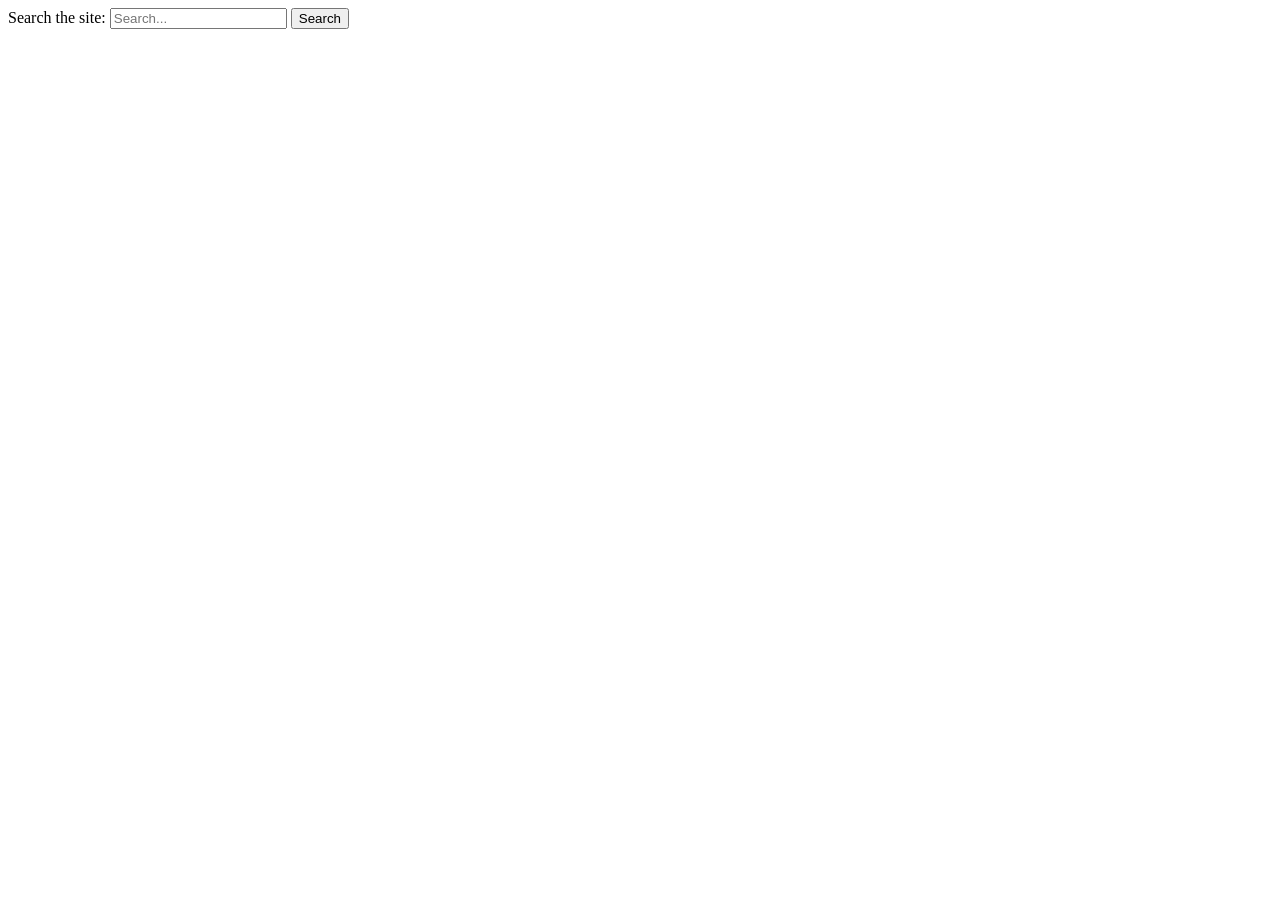
==== ai.html @ c7112f54 "Create ai.html" ====
<!DOCTYPE html>
<html lang="en">
<head>
  <meta charset="UTF-8">
  <meta name="viewport" content="width=device-width, initial-scale=1.0">
  <title>Document</title>
</head>
<body>
  <form action="/search-results-page" method="get">
  <label for="site-search">Search the site:</label>
  <input type="search" id="site-search" name="q" placeholder="Search...">
  <button type="submit">Search</button>
</form>
</body>
</html>
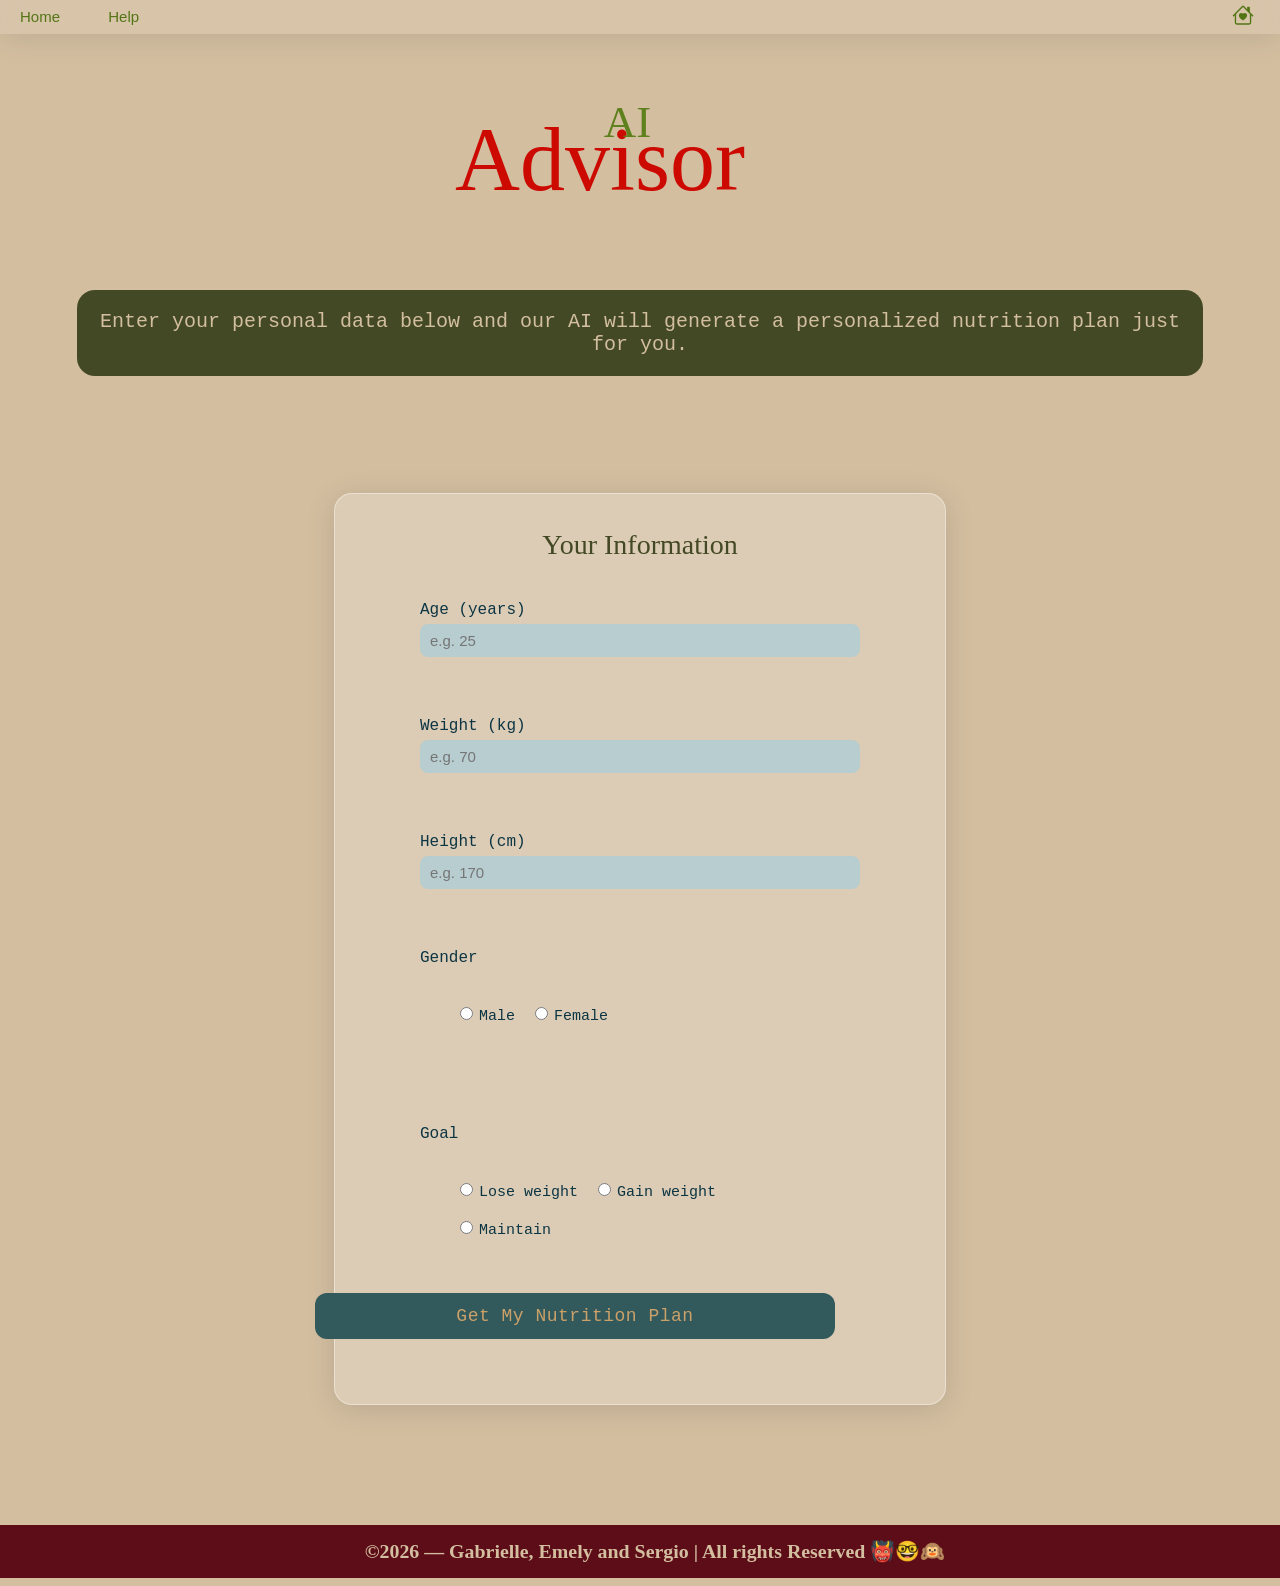
==== commit 455707bd: "added ai" ====
--- a/ai.html
+++ b/ai.html
@@ -1,15 +1,359 @@
-<!DOCTYPE html>
+<!doctype html>
 <html lang="en">
-<head>
-  <meta charset="UTF-8">
-  <meta name="viewport" content="width=device-width, initial-scale=1.0">
-  <title>Document</title>
-</head>
-<body>
-  <form action="/search-results-page" method="get">
-  <label for="site-search">Search the site:</label>
-  <input type="search" id="site-search" name="q" placeholder="Search...">
-  <button type="submit">Search</button>
-</form>
-</body>
-</html>+  <head>
+    <meta charset="UTF-8" />
+    <meta name="viewport" content="width=device-width, initial-scale=1.0" />
+    <title>AI Nutrition Advisor - Nutrition Scanner</title>
+    <link rel="stylesheet" href="styles.css" />
+  </head>
+  <body>
+    <nav>
+      <ul id="navbar">
+        <li style="font-family: Verdana, sans-serif">
+          <a href="Index.html">Home</a>
+        </li>
+        <li style="font-family: Verdana, sans-serif"><a href="">Help</a></li>
+      </ul>
+      <a id="home" href="Index.html">
+        <svg
+          xmlns="http://www.w3.org/2000/svg"
+          width="22"
+          height="22"
+          fill="currentColor"
+          class="bi bi-house-heart"
+          viewBox="0 0 16 16"
+        >
+          <path
+            d="M8 6.982C9.664 5.309 13.825 8.236 8 12 2.175 8.236 6.336 5.309 8 6.982"
+          />
+          <path
+            d="M8.707 1.5a1 1 0 0 0-1.414 0L.646 8.146a.5.5 0 0 0 .708.707L2 8.207V13.5A1.5 1.5 0 0 0 3.5 15h9a1.5 1.5 0 0 0 1.5-1.5V8.207l.646.646a.5.5 0 0 0 .708-.707L13 5.793V2.5a.5.5 0 0 0-.5-.5h-1a.5.5 0 0 0-.5.5v1.293zM13 7.207V13.5a.5.5 0 0 1-.5.5h-9a.5.5 0 0 1-.5-.5V7.207l5-5z"
+          />
+        </svg>
+      </a>
+    </nav>
+
+    <div id="title" style="margin-top: 70px">
+      <div id="title2" style="text-align: center; margin: 0 auto">
+        <div id="nutrition"><p>AI</p></div>
+        <div id="scanner" style="font-size: 90px; margin-top: -40px">
+          <p>Advisor</p>
+        </div>
+      </div>
+    </div>
+
+    <div class="introtext" style="margin-top: 20px">
+      <p>
+        Enter your personal data below and our AI will generate a personalized
+        nutrition plan just for you.
+      </p>
+    </div>
+
+    <div style="display: flex; justify-content: center; margin: 30px 6%">
+      <div
+        style="
+          background: rgba(255, 255, 255, 0.22);
+          box-shadow: 0 4px 30px rgba(0, 0, 0, 0.12);
+          backdrop-filter: blur(6px);
+          border: 1px solid rgba(255, 255, 255, 0.4);
+          border-radius: 18px;
+          padding: 35px 45px;
+          width: 100%;
+          max-width: 520px;
+        "
+      >
+        <p
+          style="
+            color: #434924;
+            font-family: Trattatello, fantasy;
+            font-size: 28px;
+            text-align: center;
+            margin: 0 0 20px 0;
+            padding: 0;
+          "
+        >
+          Your Information
+        </p>
+
+        <form id="ai-form" style="width: 100%; margin: 0; padding: 0">
+          <div style="margin-bottom: 16px">
+            <label
+              for="age"
+              style="
+                display: block;
+                color: #0c3544;
+                font-family: monospace;
+                font-size: 16px;
+                margin-bottom: 5px;
+              "
+              >Age (years)</label
+            >
+            <input
+              type="number"
+              id="age"
+              min="1"
+              max="120"
+              placeholder="e.g. 25"
+              required
+              style="
+                width: 100%;
+                box-sizing: border-box;
+                padding: 8px 10px;
+                font-size: 15px;
+                border-radius: 8px;
+                border: none;
+                background-color: #b8cdd0;
+                color: #0c3544;
+              "
+            />
+          </div>
+
+          <div style="margin-bottom: 16px">
+            <label
+              for="weight"
+              style="
+                display: block;
+                color: #0c3544;
+                font-family: monospace;
+                font-size: 16px;
+                margin-bottom: 5px;
+              "
+              >Weight (kg)</label
+            >
+            <input
+              type="number"
+              id="weight"
+              min="1"
+              max="500"
+              step="0.1"
+              placeholder="e.g. 70"
+              required
+              style="
+                width: 100%;
+                box-sizing: border-box;
+                padding: 8px 10px;
+                font-size: 15px;
+                border-radius: 8px;
+                border: none;
+                background-color: #b8cdd0;
+                color: #0c3544;
+              "
+            />
+          </div>
+
+          <div style="margin-bottom: 16px">
+            <label
+              for="height"
+              style="
+                display: block;
+                color: #0c3544;
+                font-family: monospace;
+                font-size: 16px;
+                margin-bottom: 5px;
+              "
+              >Height (cm)</label
+            >
+            <input
+              type="number"
+              id="height"
+              min="50"
+              max="300"
+              placeholder="e.g. 170"
+              required
+              style="
+                width: 100%;
+                box-sizing: border-box;
+                padding: 8px 10px;
+                font-size: 15px;
+                border-radius: 8px;
+                border: none;
+                background-color: #b8cdd0;
+                color: #0c3544;
+              "
+            />
+          </div>
+
+          <div style="margin-bottom: 16px">
+            <label
+              style="
+                display: block;
+                color: #0c3544;
+                font-family: monospace;
+                font-size: 16px;
+                margin-bottom: 8px;
+              "
+              >Gender</label
+            >
+            <div
+              style="
+                display: flex;
+                gap: 20px;
+                font-family: monospace;
+                color: #0c3544;
+                font-size: 15px;
+              "
+            >
+              <label
+                ><input
+                  type="radio"
+                  name="gender"
+                  value="male"
+                  style="width: auto; margin-right: 6px"
+                />Male</label
+              >
+              <label
+                ><input
+                  type="radio"
+                  name="gender"
+                  value="female"
+                  style="width: auto; margin-right: 6px"
+                />Female</label
+              >
+            </div>
+          </div>
+
+          <div style="margin-bottom: 24px">
+            <label
+              style="
+                display: block;
+                color: #0c3544;
+                font-family: monospace;
+                font-size: 16px;
+                margin-bottom: 8px;
+              "
+              >Goal</label
+            >
+            <div
+              style="
+                display: flex;
+                gap: 20px;
+                flex-wrap: wrap;
+                font-family: monospace;
+                color: #0c3544;
+                font-size: 15px;
+              "
+            >
+              <label
+                ><input
+                  type="radio"
+                  name="goal"
+                  value="lose weight"
+                  style="width: auto; margin-right: 6px"
+                />Lose weight</label
+              >
+              <label
+                ><input
+                  type="radio"
+                  name="goal"
+                  value="gain weight"
+                  style="width: auto; margin-right: 6px"
+                />Gain weight</label
+              >
+              <label
+                ><input
+                  type="radio"
+                  name="goal"
+                  value="maintain weight"
+                  style="width: auto; margin-right: 6px"
+                />Maintain</label
+              >
+            </div>
+          </div>
+
+          <button
+            type="submit"
+            id="submit-btn"
+            style="
+              width: 100%;
+              font-size: 18px;
+              border: none;
+              border-radius: 12px;
+              padding: 13px;
+              background: #32595c;
+              color: #caa169;
+              cursor: pointer;
+              font-family: monospace;
+              letter-spacing: 0.5px;
+            "
+          >
+            Get My Nutrition Plan
+          </button>
+        </form>
+      </div>
+    </div>
+
+    <div id="result-section" style="display: none; margin: 10px 6% 40px 6%">
+      <div
+        style="
+          background: rgba(67, 73, 36, 0.9);
+          border-radius: 18px;
+          padding: 35px 40px;
+          color: #d3bea0;
+          font-family: monospace;
+          font-size: 16px;
+          line-height: 1.7;
+        "
+      >
+        <p
+          style="
+            font-family: Trattatello, fantasy;
+            font-size: 30px;
+            color: #caa169;
+            margin: 0 0 18px 0;
+            padding: 0;
+            text-align: center;
+          "
+        >
+          Your Personalized Plan
+        </p>
+        <div id="result-content"></div>
+      </div>
+    </div>
+
+    <div
+      id="loading-section"
+      style="
+        display: none;
+        text-align: center;
+        margin: 30px;
+        font-family: monospace;
+        font-size: 18px;
+        color: #434924;
+      "
+    >
+      <div
+        style="
+          font-size: 40px;
+          animation: spin 1.2s linear infinite;
+          display: inline-block;
+        "
+      >
+        &#9881;
+      </div>
+      <p style="margin-top: 10px">
+        Analyzing your data and generating your plan...
+      </p>
+    </div>
+
+    <style>
+      @keyframes spin {
+        from {
+          transform: rotate(0deg);
+        }
+        to {
+          transform: rotate(360deg);
+        }
+      }
+    </style>
+
+    <footer>
+      <div id="footer">
+        <h3>
+          ©2026 — Gabrielle, Emely and Sergio | All rights Reserved 👹🤓🙉
+        </h3>
+      </div>
+    </footer>
+
+    <script src="ai.js"></script>
+  </body>
+</html>
--- a/styles.css
+++ b/styles.css
@@ -0,0 +1,269 @@
+*{
+    margin: 0;
+    padding: 0;
+}
+
+body{
+    background-color: #d3bea0;
+}
+
+nav{
+    min-width: 100%;
+    background-color: rgba(255, 255, 255, 0.1);
+    box-shadow: 0 4px 30px rgba(0, 0, 0, 0.1);
+    backdrop-filter: blur(9.8px);
+    -webkit-backdrop-filter: blur(9.8px);
+    position: fixed;
+    top: 0;
+    display: flex;
+    flex-direction: row;
+    justify-content: space-between;
+    align-items: center;
+}
+
+#navbar {
+  list-style-type: none;
+  overflow: hidden;
+  display: flex;
+}
+
+a{
+    text-decoration: none;
+    color: black;
+    font-size: 15px;
+    margin-left: 30%;
+    margin-right: 2%;
+    align-items: center;
+    color: #537515;
+}
+
+.home{
+    margin-right: -30px;
+
+}
+
+li{
+    margin-right:35px ;
+    padding: 8px;
+}
+
+#navbar li a:hover {
+    transition-duration: 0.2s;
+    letter-spacing: 1px;
+}
+
+div{
+    margin: 20px;
+    padding: 20px;
+}
+
+#title{
+    padding: 0;
+    margin-top: 60px;
+    display: flex;
+    justify-content: center;
+    margin-left: -60px;
+}
+
+#logo{
+    width: 150px;
+    height: 200px;
+    margin: 0;
+    padding: 0;
+}
+
+#logoimg{
+    margin: 0;
+    width: 300px;
+    margin-left: -60%;
+    margin-top: -50px;
+}
+
+
+#title2{
+    margin: 0;
+    padding: 0;
+    height: 200px;
+}
+
+#nutrition{
+    padding: 0;
+    margin-left: 75px;
+    margin-bottom: 0;
+    margin-top: 26px;
+    font-size: 45px;
+    font-family: Trattatello, fantasy;
+    color: #5e811e;
+}
+
+#scanner{
+    padding: 0;
+    margin: 0;
+    margin-top: -55px;
+    float: left;
+    font-size: 140px;
+    font-family: Marker Felt, fantasy;
+    color: #cc0a02;
+}
+
+.introtext{
+    background-color: #434924;
+    border-radius: 18px;
+    margin: 6%; 
+    text-align: center; 
+    font-family: monospace; 
+    font-size: 20px; 
+    color: #d3bea0;
+}
+
+.inbox{
+    margin-left: -20px;
+    margin-right: -20px;
+    margin-top: -30px;
+    border-radius: 18px;
+    font-family: monospace; 
+    width: 60%;
+    font-size: 20px; 
+}
+
+#box1{
+    padding-bottom: 5px;
+    margin-bottom: 0;
+    margin: 6%;
+}
+
+#text1{
+background-color: #968553;
+margin-bottom: 45px;
+    text-align: center;
+    font-size: 16px;
+    align-content: center;
+   color: #5d0d18;
+   height: 110px;
+}
+
+#text2{
+    margin-top: 10px;
+    background-color: #5d0d18;
+    text-align: center;
+    font-size: 16px;
+    align-content: center;
+    color: #968553;
+    height: 110px;
+}
+
+button{
+    font-size: 20px;
+    border: none;
+    border-radius: 25px;
+    margin: 65px;
+    margin-top: -30px;
+    margin-bottom: 30px;
+    padding: 15px;
+    float: right;
+    background: #32595c;
+    color: #caa169;
+}
+
+button:hover{
+    transition-duration: 0.2s;
+    background: #caa169;
+    color: #32595c;
+    letter-spacing: 1px;
+}
+
+
+
+
+/* The Modal (background) */
+.modal {
+  margin: 0;
+  display: none; /* Hidden by default */
+  position: fixed; /* Stay in place */
+  z-index: 1; /* Sit on top */
+  align-content: center; /* Location of the box */
+  left: 0;
+  top: 0;
+  width: 100%; /* Full width */
+  height: 100%; /* Full height */
+  overflow: auto; /* Enable scroll if needed */
+  background-color: rgb(0,0,0); /* Fallback color */
+  background-color: rgba(0,0,0,0.4); /* Black w/ opacity */
+}
+
+/* Modal Content */
+.modal-content {
+background: rgba(255, 255, 255, 0.28);
+box-shadow: 0 4px 30px rgba(0, 0, 0, 0.1);
+backdrop-filter: blur(5.7px);
+  border: 1px solid rgba(255, 255, 255, 0.42);
+  margin: auto;
+  padding: 5px;
+  margin-top: 0;
+  height: 550px;
+  width: 60%;
+  border-radius: 15px;
+}
+
+/* The Close Button */
+.close {
+  color: gray;
+  float: right;
+  font-size: 28px;
+  font-weight: bold;
+}
+
+.close:hover,
+.close:focus {
+  color: #000;
+  text-decoration: none;
+  cursor: pointer;
+}
+
+#buy {
+    background-color: #32595c;
+    color: #f2a93b;
+    padding: 10px;
+    font-size: 17px;
+    border-radius: 5px;
+    text-align: center;
+    margin-top: 19px;
+    font-family: monospace;
+}
+
+
+#buy:hover{
+  background-color: #f2a93b;
+  color: #32595c;
+}
+
+form{
+    margin: 10px;
+    margin-top: 19px;
+    margin-left: 25px;
+    font-size: 17px;
+    width: 400px;
+    color: #0c3544;
+    font-family: monospace;
+}
+
+input{
+    background-color: #b8cdd0;
+    color: #0c3544;
+    border: none;
+    border-radius: 5px;
+    width: 160px;
+    padding: 2px;
+}
+
+#footer{
+  position: absolute;
+  font-size: 17px;
+  text-align: center;
+  padding: 15px;
+  background-color: #5d0d18;
+  width: 100%;
+  margin: 0;
+  margin-top: 50px;
+  color: #d3bea0;
+}
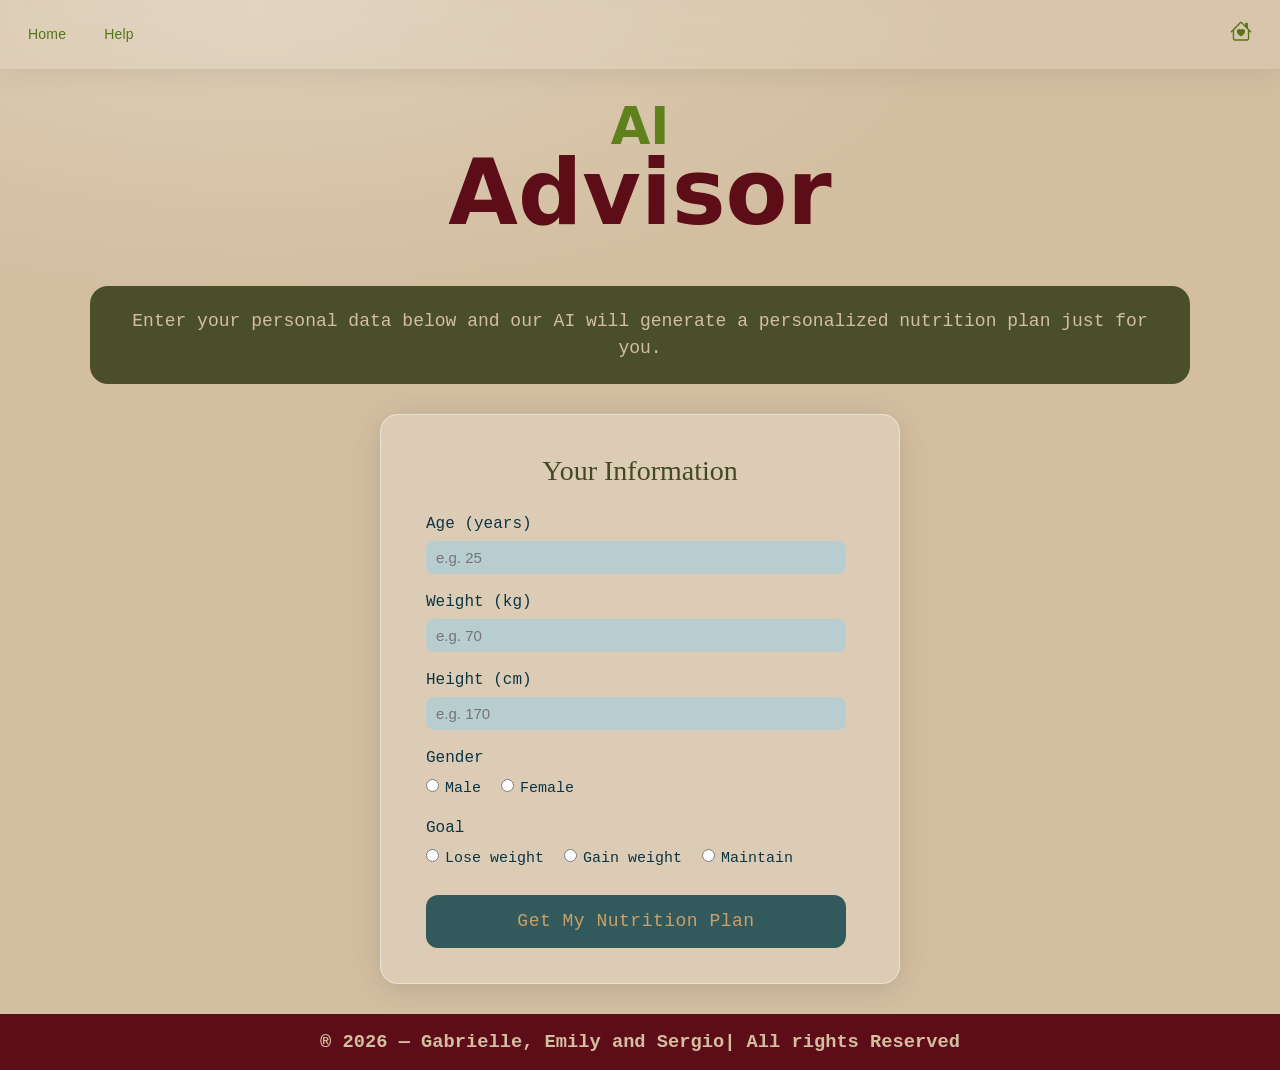
==== commit 6a0c2d0b: "fixed footer" ====
--- a/ai.html
+++ b/ai.html
@@ -349,11 +349,12 @@
     <footer>
       <div id="footer">
         <h3>
-          ©2026 — Gabrielle, Emely and Sergio | All rights Reserved 👹🤓🙉
+           &#174 2026 &#8212; Gabrielle, Emily and Sergio| All rights Reserved
         </h3>
       </div>
     </footer>
 
-    <script src="ai.js"></script>
+    <script src="config.js"></script>
+    <script type="module" src="ai.js"></script>
   </body>
 </html>
--- a/styles.css
+++ b/styles.css
@@ -1,269 +1,498 @@
-*{
-    margin: 0;
-    padding: 0;
+*{margin:0;padding:0;box-sizing:border-box;}
+
+:root{
+  --bg: #d3bea0;
+  --card: rgba(255,255,255,.14);
+  --card2: rgba(255,255,255,.22);
+  --text: #0c3544;
+  --muted: #537515;
+  --brand: #32595c;
+  --brand-2: #caa169;
+  --accent: #5e811e;
+  --danger: #5d0d18;
+  --glass-border: rgba(255,255,255,.42);
+  --radius: 18px;
+  --shadow: 0 12px 40px rgba(0,0,0,.10);
+  --shadow-soft: 0 6px 20px rgba(0,0,0,.08);
 }
 
 body{
-    background-color: #d3bea0;
+  background: radial-gradient(1200px 500px at 20% 0%, rgba(255,255,255,.25), transparent 60%),
+    var(--bg);
+  color: var(--text);
+font-family: monospace;
+  line-height: 1.5;
 }
 
 nav{
-    min-width: 100%;
-    background-color: rgba(255, 255, 255, 0.1);
-    box-shadow: 0 4px 30px rgba(0, 0, 0, 0.1);
-    backdrop-filter: blur(9.8px);
-    -webkit-backdrop-filter: blur(9.8px);
-    position: fixed;
-    top: 0;
-    display: flex;
-    flex-direction: row;
-    justify-content: space-between;
-    align-items: center;
-}
-
-#navbar {
-  list-style-type: none;
-  overflow: hidden;
+  width: 100%;
+  background-color: rgba(255, 255, 255, 0.12);
+  box-shadow: 0 4px 30px rgba(0, 0, 0, 0.08);
+  backdrop-filter: blur(10px);
+  -webkit-backdrop-filter: blur(10px);
+  position: fixed;
+  top: 0;
+  left: 0;
   display: flex;
-}
-
-a{
-    text-decoration: none;
-    color: black;
-    font-size: 15px;
-    margin-left: 30%;
-    margin-right: 2%;
-    align-items: center;
-    color: #537515;
-}
-
-.home{
-    margin-right: -30px;
-
-}
-
-li{
-    margin-right:35px ;
-    padding: 8px;
-}
-
-#navbar li a:hover {
-    transition-duration: 0.2s;
-    letter-spacing: 1px;
-}
-
-div{
-    margin: 20px;
-    padding: 20px;
-}
-
+  justify-content: space-between;
+  align-items: center;
+  padding: 12px 18px;
+  z-index: 100;
+}
+
+#navbar{
+  list-style: none;
+  display:flex;
+  gap: 18px;
+  align-items:center;
+}
+
+#navbar li{padding:0; margin:0;}
+
+#navbar a{
+  text-decoration:none;
+  color: var(--muted);
+  font-size: 14px;
+  letter-spacing: .2px;
+  padding: 8px 10px;
+  border-radius: 999px;
+  transition: background .2s ease, transform .2s ease;
+}
+
+#navbar a:hover{
+  background: rgba(255,255,255,.35);
+  transform: translateY(-1px);
+}
+
+.style{margin-top: 0;}
+
+#home{
+  color: var(--muted);
+  padding: 8px 10px;
+  border-radius: 999px;
+  transition: background .2s ease, transform .2s ease;
+}
+
+#home:hover{
+  background: rgba(255,255,255,.35);
+  transform: translateY(-1px);
+}
+
+/* Layout sections */
 #title{
-    padding: 0;
-    margin-top: 60px;
-    display: flex;
-    justify-content: center;
-    margin-left: -60px;
-}
-
-#logo{
-    width: 150px;
-    height: 200px;
-    margin: 0;
-    padding: 0;
-}
-
-#logoimg{
-    margin: 0;
-    width: 300px;
-    margin-left: -60%;
-    margin-top: -50px;
-}
-
-
-#title2{
-    margin: 0;
-    padding: 0;
-    height: 200px;
-}
+  padding: 0;
+  margin-top: 84px;
+  display:flex;
+  justify-content:center;
+}
+
+#title2{height:auto; padding: 0 12px 6px; text-align:center;}
 
 #nutrition{
-    padding: 0;
-    margin-left: 75px;
-    margin-bottom: 0;
-    margin-top: 26px;
-    font-size: 45px;
-    font-family: Trattatello, fantasy;
-    color: #5e811e;
+  margin-left: 0;
+  margin-bottom: 0;
+  margin-top: 18px;
+  font-size: clamp(34px, 4vw, 52px);
+  font-family: "Segoe UI", ui-sans-serif, system-ui;
+  color: var(--accent);
+  font-weight: 800;
 }
 
 #scanner{
-    padding: 0;
-    margin: 0;
-    margin-top: -55px;
-    float: left;
-    font-size: 140px;
-    font-family: Marker Felt, fantasy;
-    color: #cc0a02;
-}
-
+  margin: 0;
+  font-size: clamp(70px, 8vw, 140px);
+  font-family: "Segoe UI", ui-sans-serif, system-ui;
+  color: #5d0d18;;
+  font-weight: 900;
+  margin-top: -22px;
+}
+
+/* Remove the risky global div spacing; scope components */
 .introtext{
-    background-color: #434924;
-    border-radius: 18px;
-    margin: 6%; 
-    text-align: center; 
-    font-family: monospace; 
-    font-size: 20px; 
-    color: #d3bea0;
+  background-color: rgba(67, 73, 36, 0.95);
+  border-radius: var(--radius);
+  margin: 28px auto;
+  padding: 22px 20px;
+  max-width: 1100px;
+  text-align: center;
+  font-family: ui-monospace, SFMono-Regular, Menlo, Monaco, Consolas, "Liberation Mono", "Courier New", monospace;
+  font-size: 18px;
+  color: #d3bea0;
+}
+
+#box1{
+  margin: 28px auto;
+  max-width: 1100px;
+  padding: 0;
+  display:grid;
+  grid-template-columns: 1fr;
+  gap: 14px;
+  justify-items: center;
 }
 
 .inbox{
-    margin-left: -20px;
-    margin-right: -20px;
-    margin-top: -30px;
-    border-radius: 18px;
-    font-family: monospace; 
-    width: 60%;
-    font-size: 20px; 
-}
-
-#box1{
-    padding-bottom: 5px;
-    margin-bottom: 0;
-    margin: 6%;
-}
-
-#text1{
-background-color: #968553;
-margin-bottom: 45px;
-    text-align: center;
-    font-size: 16px;
-    align-content: center;
-   color: #5d0d18;
-   height: 110px;
-}
-
-#text2{
-    margin-top: 10px;
-    background-color: #5d0d18;
-    text-align: center;
-    font-size: 16px;
-    align-content: center;
-    color: #968553;
-    height: 110px;
-}
-
+  width: min(780px, 100%);
+  border-radius: var(--radius);
+  padding: 18px 18px;
+  font-family: ui-monospace, SFMono-Regular, Menlo, Monaco, Consolas, "Liberation Mono", "Courier New", monospace;
+  font-size: 18px;
+}
+
+#text1{background-color: #968553; color: #5d0d18; height: auto;}
+#text2{background-color: #5d0d18; color: #968553; height: auto;}
+
+/* Keep image undistorted on Index.html */
+#box1 img.inbox{
+  aspect-ratio: auto;
+  height: auto;
+}
+
+#box1 img.inbox{
+  width: min(420px, 100%);
+  height: 345px;
+  object-fit: cover;
+  margin: 0;
+  border-radius: 22px;
+  box-shadow: var(--shadow-soft);
+}
+
+/* CTA */
+.myBtn{
+  display:inline-flex;
+  align-items:center;
+  justify-content:center;
+  gap: 10px;
+  font-size: 18px;
+  border: 1px solid rgba(255,255,255,.35);
+  border-radius: 999px;
+  padding: 12px 22px;
+  background: linear-gradient(135deg, var(--brand), #24484a);
+  color: #f2e3c7;
+  box-shadow: var(--shadow-soft);
+  cursor: pointer;
+  margin: 10px auto 24px;
+  position: relative;
+  left: 50%;
+  transform: translateX(-50%);
+  transition: transform .2s ease, box-shadow .2s ease;
+}
+
+/* Keep global <button> styling intact for older markup */
 button{
-    font-size: 20px;
-    border: none;
-    border-radius: 25px;
-    margin: 65px;
-    margin-top: -30px;
-    margin-bottom: 30px;
-    padding: 15px;
-    float: right;
-    background: #32595c;
-    color: #caa169;
-}
-
-button:hover{
-    transition-duration: 0.2s;
-    background: #caa169;
-    color: #32595c;
-    letter-spacing: 1px;
-}
-
-
-
-
-/* The Modal (background) */
+  font: inherit;
+}
+
+/* Responsive: make sure the CTA doesn’t overflow */
+.myBtn{
+  max-width: 90vw;
+}
+
+
+.myBtn:hover{
+  transform: translateX(-50%) translateY(-2px);
+  box-shadow: 0 16px 50px rgba(0,0,0,.14);
+}
+
+/* The Modal */
 .modal {
   margin: 0;
-  display: none; /* Hidden by default */
-  position: fixed; /* Stay in place */
-  z-index: 1; /* Sit on top */
-  align-content: center; /* Location of the box */
+  display: none;
+  position: fixed;
+  z-index: 1000;
   left: 0;
   top: 0;
-  width: 100%; /* Full width */
-  height: 100%; /* Full height */
-  overflow: auto; /* Enable scroll if needed */
-  background-color: rgb(0,0,0); /* Fallback color */
-  background-color: rgba(0,0,0,0.4); /* Black w/ opacity */
-}
-
-/* Modal Content */
+  width: 100%;
+  height: 100%;
+  overflow: auto;
+  background-color: rgba(0,0,0,0.4);
+}
+
 .modal-content {
-background: rgba(255, 255, 255, 0.28);
-box-shadow: 0 4px 30px rgba(0, 0, 0, 0.1);
-backdrop-filter: blur(5.7px);
-  border: 1px solid rgba(255, 255, 255, 0.42);
+  background: rgba(255, 255, 255, 0.22);
+  box-shadow: var(--shadow);
+  backdrop-filter: blur(10px);
+  -webkit-backdrop-filter: blur(10px);
+  border: 1px solid var(--glass-border);
   margin: auto;
-  padding: 5px;
-  margin-top: 0;
-  height: 550px;
-  width: 60%;
-  border-radius: 15px;
-}
-
-/* The Close Button */
+  padding: 18px;
+  height: auto;
+  width: min(720px, 92vw);
+  border-radius: 16px;
+}
+
 .close {
-  color: gray;
+  color: rgba(0,0,0,.55);
   float: right;
   font-size: 28px;
   font-weight: bold;
-}
-
-.close:hover,
-.close:focus {
-  color: #000;
-  text-decoration: none;
   cursor: pointer;
 }
 
+.close:hover{color:#000;}
+
 #buy {
-    background-color: #32595c;
-    color: #f2a93b;
-    padding: 10px;
-    font-size: 17px;
-    border-radius: 5px;
-    text-align: center;
-    margin-top: 19px;
-    font-family: monospace;
-}
-
+  background-color: var(--brand);
+  color: var(--brand-2);
+  padding: 12px 16px;
+  font-size: 16px;
+  border-radius: 12px;
+  text-align: center;
+  margin-top: 14px;
+  font-family: ui-monospace, SFMono-Regular, Menlo, Monaco, Consolas, "Liberation Mono", "Courier New", monospace;
+}
 
 #buy:hover{
-  background-color: #f2a93b;
-  color: #32595c;
+  background-color: var(--brand-2);
+  color: var(--brand);
 }
 
 form{
-    margin: 10px;
-    margin-top: 19px;
-    margin-left: 25px;
-    font-size: 17px;
-    width: 400px;
-    color: #0c3544;
-    font-family: monospace;
+  margin: 10px 0;
+  font-size: 16px;
+  width: 100%;
+  max-width: 420px;
+  color: var(--text);
+  font-family: ui-monospace, SFMono-Regular, Menlo, Monaco, Consolas, "Liberation Mono", "Courier New", monospace;
 }
 
 input{
-    background-color: #b8cdd0;
-    color: #0c3544;
-    border: none;
-    border-radius: 5px;
-    width: 160px;
-    padding: 2px;
+  background-color: #b8cdd0;
+  color: #0c3544;
+  border: 1px solid rgba(0,0,0,.06);
+  border-radius: 10px;
+  padding: 8px 10px;
+  width: 100%;
 }
 
 #footer{
-  position: absolute;
-  font-size: 17px;
+  position: relative;
+  font-size: 16px;
   text-align: center;
-  padding: 15px;
-  background-color: #5d0d18;
-  width: 100%;
+  padding: 14px 12px;
+  background-color: var(--danger);
+  width: 100%;
+  margin: 20px 0 0;
+  color: #d3bea0;
+}
+
+/* --- Reviews UI --- */
+#reviews{
+  max-width: 1100px;
+  margin: 40px auto 10px;
+  padding: 0 16px;
+}
+
+#reviews .section-title h2{
+  color: var(--accent);
+  font-size: 30px;
+  margin-bottom: 6px;
+}
+
+#reviews .section-title p{
+  color: var(--text);
+  opacity: .9;
+  margin: 0 0 16px;
+}
+
+.review-card{
+  background: rgba(255,255,255,0.14);
+  border: 1px solid rgba(255,255,255,0.35);
+  border-radius: var(--radius);
+  box-shadow: var(--shadow-soft);
+  backdrop-filter: blur(8px);
+  -webkit-backdrop-filter: blur(8px);
+  padding: 18px;
+  display: grid;
+  gap: 16px;
+}
+
+#review-form{
+  display: grid;
+  gap: 14px;
+}
+
+.field label{
+  display: block;
+  margin-bottom: 6px;
+  font-size: 14px;
+  color: var(--text);
+  opacity: .95;
+}
+
+.field input,
+.field textarea{
+  background-color: #b8cdd0;
+  border: 1px solid rgba(0,0,0,.06);
+  border-radius: 10px;
+  padding: 10px 12px;
+  color: #0c3544;
+  font: inherit;
+}
+
+.field textarea{
+  resize: vertical;
+}
+
+.stars{
+  display: flex;
+  gap: 6px;
+  align-items: center;
+}
+
+.star{
+  appearance: none;
+  background: rgba(255,255,255,0.18);
+  border: 1px solid rgba(255,255,255,0.35);
+  color: rgba(255,255,255,.28);
+  width: 38px;
+  height: 38px;
+  border-radius: 12px;
+  cursor: pointer;
+  transition: transform .15s ease, background .15s ease;
+  font-size: 18px;
+}
+
+.star:hover{
+  transform: translateY(-1px);
+  background: rgba(255,255,255,0.26);
+}
+
+.star.active{
+  color: #f2a93b;
+}
+
+.actions{
+  display: flex;
+  justify-content: flex-end;
+}
+
+.review-submit{
+  border: none;
+  border-radius: 999px;
+  padding: 12px 18px;
+  cursor: pointer;
+  background: linear-gradient(135deg, var(--brand), #24484a);
+  color: #f2e3c7;
+  box-shadow: var(--shadow-soft);
+  transition: transform .2s ease, box-shadow .2s ease;
+  font: inherit;
+}
+
+.review-submit:hover{
+  transform: translateY(-2px);
+  box-shadow: 0 16px 50px rgba(0,0,0,.14);
+}
+
+.reviews-summary{
+  display: grid;
+  gap: 6px;
+}
+
+.avg-row{
+  display: flex;
+  align-items: center;
+  gap: 10px;
+}
+
+.avg-label{
+  font-weight: 700;
+  color: var(--accent);
+}
+
+.avg-value{
+  font-weight: 800;
+  color: var(--brand);
+}
+
+.count{
+  opacity: .85;
+}
+
+.reviews-list{
+  display: grid;
+  gap: 12px;
+}
+
+.single-review{
+  background: rgba(67, 73, 36, 0.65);
+  border: 1px solid rgba(255,255,255,0.14);
+  border-radius: 14px;
+  padding: 14px;
+}
+
+.single-stars{margin-bottom: 6px;}
+
+.review-name{font-weight: 800; color: #d3bea0;}
+.review-date{font-size: 12px; opacity: .85; color: #d3bea0; margin-top: 2px;}
+.review-text{margin: 10px 0 0; color: #d3bea0; opacity: .98; white-space: normal;}
+
+.empty-reviews{opacity: .9; margin: 0;}
+
+@media (min-width: 900px){
+  #reviews .review-card{grid-template-columns: 1.2fr .8fr; align-items: start;}
+  #reviews #reviews-list{grid-column: 1 / -1;}
+}
+
+
+@media (min-width: 900px){
+  #box1{grid-template-columns: 1fr 1fr; align-items: start;}
+  #box1 img.inbox{grid-column: 2 / 3; justify-self:end;}
+}
+
+/* --- Modern additions for Index.html --- */
+#features{
+  display:grid;
+  grid-template-columns: 1fr;
+  gap: 14px;
+  margin: 10px auto 0;
+  max-width: 1100px;
+  padding: 0 16px;
+}
+
+.feature-card{
+  background: rgba(255,255,255,0.14);
+  border: 1px solid rgba(255,255,255,0.35);
+  border-radius: var(--radius);
+  padding: 18px;
+  box-shadow: var(--shadow-soft);
+  backdrop-filter: blur(8px);
+  -webkit-backdrop-filter: blur(8px);
+}
+
+.feature-card h3{
+  color: var(--accent);
+  font-size: 18px;
+  margin: 0 0 8px;
+}
+
+.feature-card p{
   margin: 0;
-  margin-top: 50px;
-  color: #d3bea0;
-}+  color: var(--text);
+  opacity: 0.95;
+}
+
+#logo-image-wrap{
+  max-width: 1100px;
+  margin: 10px auto 40px;
+  padding: 0 16px;
+}
+
+#concept-img{
+  width: 100%;
+  height: auto;
+  display:block;
+  border-radius: calc(var(--radius) + 4px);
+  box-shadow: var(--shadow-soft);
+}
+
+#proof{
+  background-color: rgba(168, 144, 114, 0.92);
+}
+
+/* Make Start Scanning open the modal */
+#startBtn{cursor:pointer;}
+
+@media (min-width: 900px){
+  #features{grid-template-columns: repeat(3, 1fr);}
+}
+
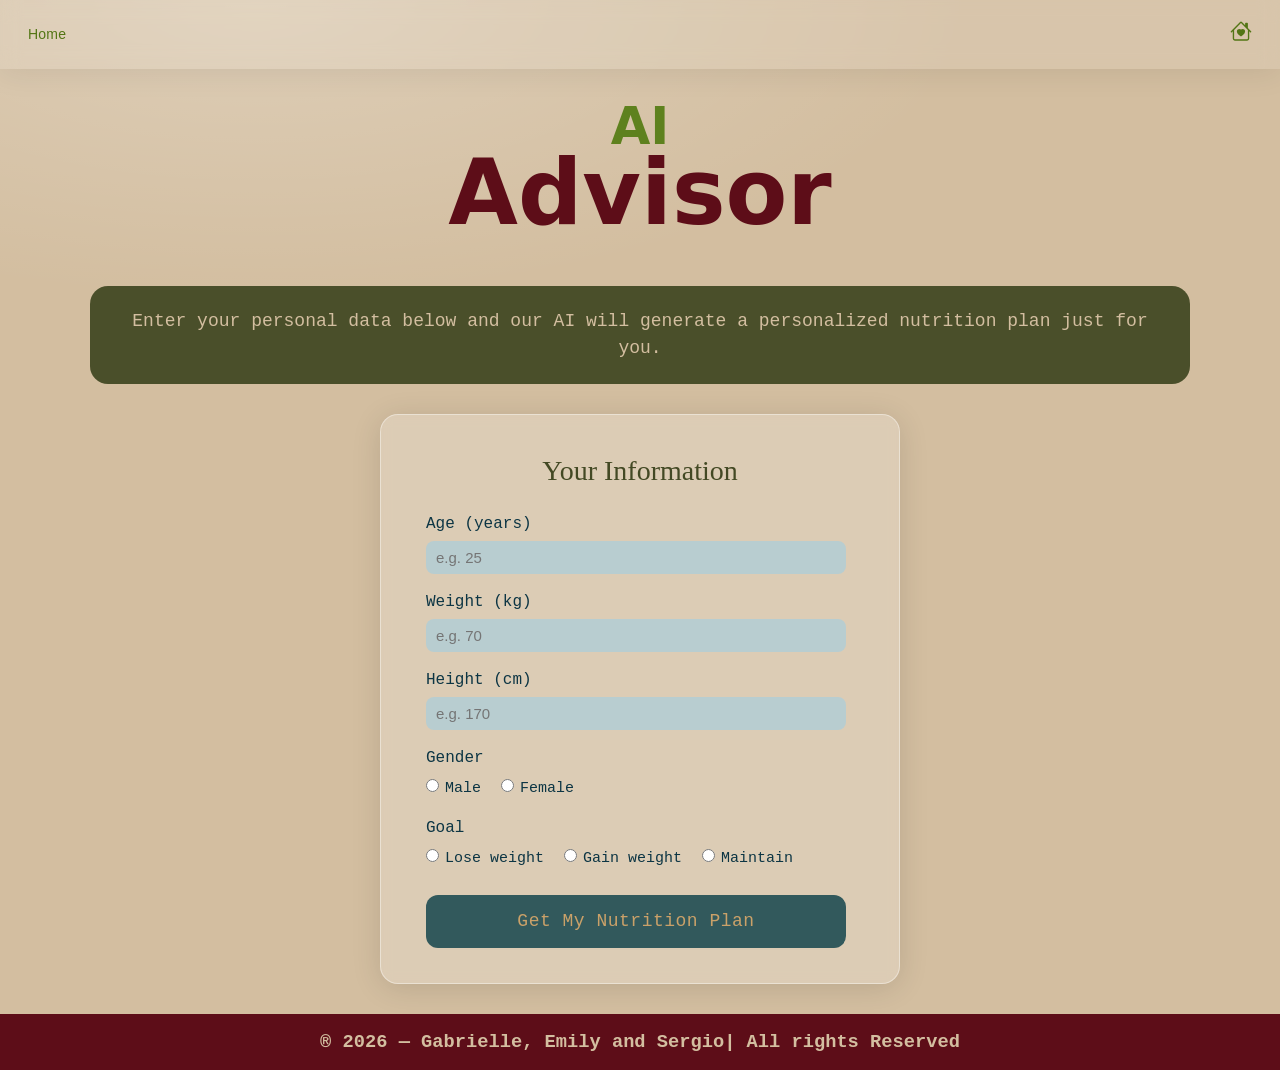
==== commit f82aa906: "fixed header" ====
--- a/ai.html
+++ b/ai.html
@@ -12,7 +12,6 @@
         <li style="font-family: Verdana, sans-serif">
           <a href="Index.html">Home</a>
         </li>
-        <li style="font-family: Verdana, sans-serif"><a href="">Help</a></li>
       </ul>
       <a id="home" href="Index.html">
         <svg
